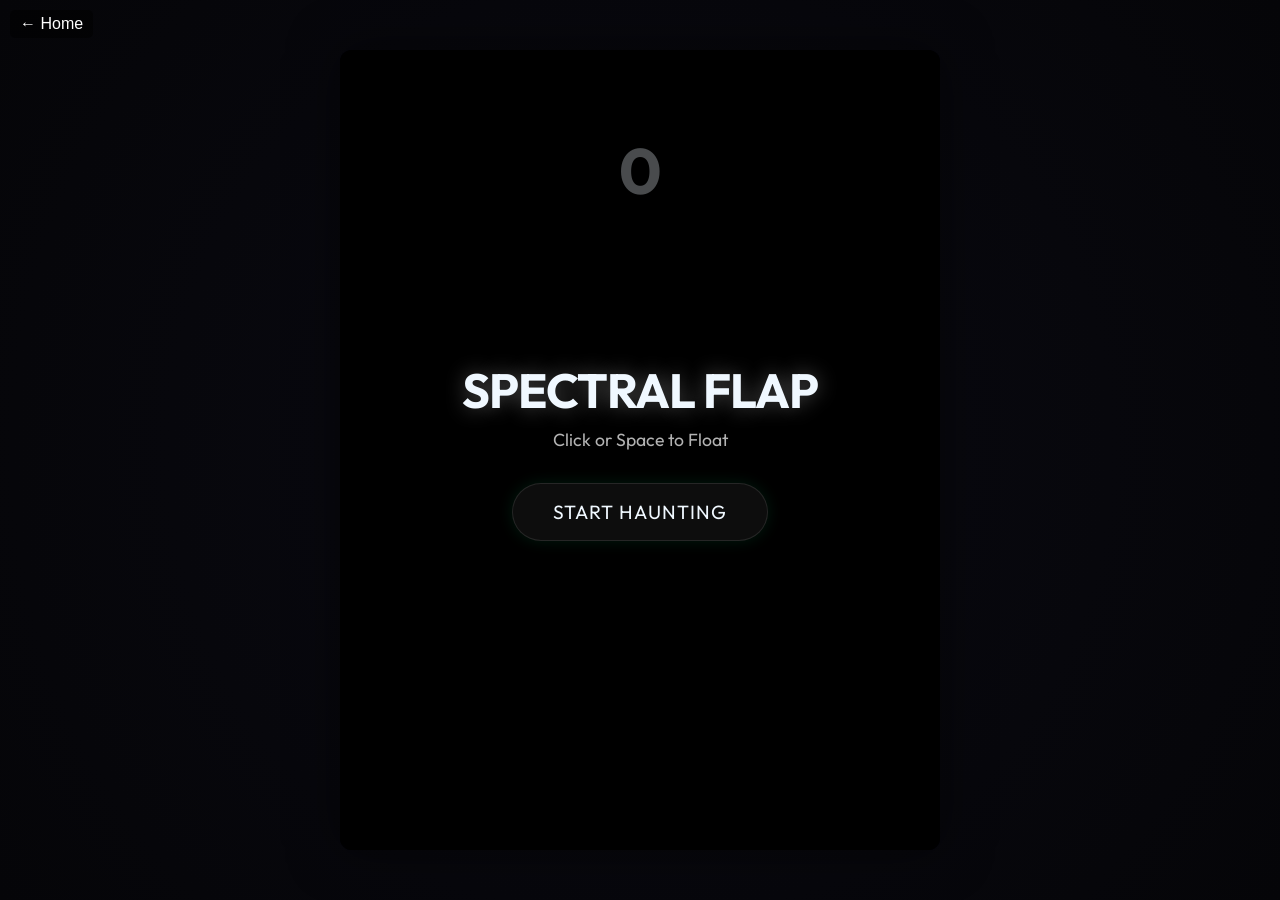
==== games/05-flappy-ghost/index.html @ 95ed0fba "Flappy Ghost: updated end of game screen to say “Game Over”" ====
<!DOCTYPE html>
<html lang="en">

<head>
    <meta charset="UTF-8">
    <meta name="viewport" content="width=device-width, initial-scale=1.0">
    <title>Spectral Flap | Procedural Ghost Game</title>
    <link rel="preconnect" href="https://fonts.googleapis.com">
    <link rel="preconnect" href="https://fonts.gstatic.com" crossorigin>
    <link href="https://fonts.googleapis.com/css2?family=Outfit:wght@300;500;700&display=swap" rel="stylesheet">
    <style>
        :root {
            --neon-green: #00ff88;
            --ghost-white: #f0f8ff;
            --bg-dark: #0a0a12;
            --bg-deep: #050508;
            --glass-bg: rgba(255, 255, 255, 0.05);
            --glass-border: rgba(255, 255, 255, 0.1);
        }

        * {
            margin: 0;
            padding: 0;
            box-sizing: border-box;
        }

        body {
            font-family: 'Outfit', sans-serif;
            background: radial-gradient(circle at center, var(--bg-dark) 0%, var(--bg-deep) 100%);
            color: var(--ghost-white);
            height: 100vh;
            width: 100vw;
            overflow: hidden;
            display: flex;
            justify-content: center;
            align-items: center;
            position: relative;
        }

        #game-container {
            position: relative;
            width: 100%;
            height: 100%;
            max-width: 600px;
            /* Constrain on large screens for better gameplay feel */
            max-height: 800px;
            box-shadow: 0 0 50px rgba(0, 0, 0, 0.5);
            border-radius: 12px;
            overflow: hidden;
            background: #000;
        }

        /* Mobile Responsive Adjustments */
        @media (max-width: 768px) {
            #game-container {
                max-width: 100%;
                max-height: 100%;
                border-radius: 0;
            }
        }

        canvas {
            display: block;
            width: 100%;
            height: 100%;
            touch-action: none;
            /* Critical for preventing default touch behaviors */
        }

        .ui-layer {
            position: absolute;
            top: 0;
            left: 0;
            width: 100%;
            height: 100%;
            pointer-events: none;
            display: flex;
            flex-direction: column;
            justify-content: center;
            align-items: center;
            transition: opacity 0.3s ease;
        }

        .ui-layer.hidden {
            opacity: 0;
            pointer-events: none;
        }

        .ui-layer.active {
            opacity: 1;
            pointer-events: auto;
            backdrop-filter: blur(4px);
            background: rgba(0, 0, 0, 0.4);
        }

        .ui-layer.hidden .btn {
            pointer-events: none;
        }

        h1 {
            font-size: 3rem;
            font-weight: 700;
            margin-bottom: 0.5rem;
            text-shadow: 0 0 20px rgba(255, 255, 255, 0.3);
            letter-spacing: -1px;
        }

        p {
            font-size: 1.1rem;
            color: rgba(255, 255, 255, 0.7);
            margin-bottom: 2rem;
        }

        .btn {
            background: var(--glass-bg);
            border: 1px solid var(--glass-border);
            color: var(--ghost-white);
            padding: 1rem 2.5rem;
            font-size: 1.2rem;
            border-radius: 50px;
            cursor: pointer;
            transition: all 0.3s ease;
            font-family: 'Outfit', sans-serif;
            text-transform: uppercase;
            letter-spacing: 1px;
            pointer-events: auto;
            backdrop-filter: blur(10px);
            box-shadow: 0 0 15px rgba(0, 255, 136, 0.1);
        }

        .btn:hover {
            background: rgba(0, 255, 136, 0.1);
            border-color: var(--neon-green);
            box-shadow: 0 0 25px rgba(0, 255, 136, 0.3);
            transform: translateY(-2px);
        }

        #score-display {
            position: absolute;
            top: 10%;
            width: 100%;
            text-align: center;
            font-size: 4rem;
            font-weight: 700;
            opacity: 0.3;
            pointer-events: none;
            z-index: 10;
        }

        #bg-particles {
            position: absolute;
            top: 0;
            left: 0;
            width: 100%;
            height: 100%;
            pointer-events: none;
            z-index: -1;
        }
    </style>
</head>

<body>
    <a href="../../index.html"
        style="position:fixed;top:10px;left:10px;z-index:9999;color:white;font-family:sans-serif;text-decoration:none;background:rgba(0,0,0,0.5);padding:5px 10px;border-radius:5px;">&larr;
        Home</a>

    <div id="game-container">
        <div id="score-display">0</div>
        <canvas id="gameCanvas"></canvas>

        <!-- Start Screen -->
        <div id="start-screen" class="ui-layer active">
            <h1>SPECTRAL FLAP</h1>
            <p>Click or Space to Float</p>
            <button class="btn" id="start-btn">Start Haunting</button>
        </div>

        <!-- Game Over Screen -->
        <div id="game-over-screen" class="ui-layer hidden">
            <h1>Game Over</h1>
            <p id="final-score">Score: 0</p>
            <p id="best-score">Best: 0</p>
            <button class="btn" id="restart-btn">Play Again</button>
        </div>
    </div>

    <script>
        /**
         * SPECTRAL FLAP
         * A procedural ghost flappy bird clone.
         */

        const canvas = document.getElementById('gameCanvas');
        const ctx = canvas.getContext('2d');
        const scoreDisplay = document.getElementById('score-display');
        const startScreen = document.getElementById('start-screen');
        const gameOverScreen = document.getElementById('game-over-screen');
        const finalScoreDisplay = document.getElementById('final-score');
        const bestScoreDisplay = document.getElementById('best-score');
        const startBtn = document.getElementById('start-btn');
        const restartBtn = document.getElementById('restart-btn');

        // Game State
        let frames = 0;
        let score = 0;
        let highScore = parseInt(localStorage.getItem('spectralFlapHighScore')) || 0;
        let gameRunning = false;
        let gameSpeed = 3;
        const gravity = 0.25;

        // Scaling
        let scaleRatio = 1;

        function resize() {
            const container = document.getElementById('game-container');
            canvas.width = container.clientWidth;
            canvas.height = container.clientHeight;
            // Adjust scale based on a reference width, e.g., 400px
            scaleRatio = canvas.width / 400;
        }
        window.addEventListener('resize', resize);
        resize();

        //Utilities        
        function random(min, max) {
            return Math.random() * (max - min) + min;
        }

        // --- AUDIO ---
        const SoundManager = {
            ctx: null,
            init: function () {
                if (!this.ctx) {
                    this.ctx = new (window.AudioContext || window.webkitAudioContext)();
                } else if (this.ctx.state === 'suspended') {
                    this.ctx.resume();
                }
            },
            playOscillator: function (type, startFreq, endFreq, duration, vol = 0.1) {
                if (!this.ctx) return;
                const osc = this.ctx.createOscillator();
                const gain = this.ctx.createGain();

                osc.type = type;
                osc.frequency.setValueAtTime(startFreq, this.ctx.currentTime);
                if (endFreq) {
                    osc.frequency.exponentialRampToValueAtTime(endFreq, this.ctx.currentTime + duration);
                }

                gain.gain.setValueAtTime(vol, this.ctx.currentTime);
                gain.gain.exponentialRampToValueAtTime(0.01, this.ctx.currentTime + duration);

                osc.connect(gain);
                gain.connect(this.ctx.destination);

                osc.start();
                osc.stop(this.ctx.currentTime + duration);
            },
            playJump: function () {
                // Short high pitch beep (sine)
                this.playOscillator('sine', 400, 600, 0.1, 0.1);
            },
            playCrash: function () {
                // Low pitch buzz (sawtooth)
                this.playOscillator('sawtooth', 100, 50, 0.3, 0.2);
            },
            playScore: function () {
                // Ding (sine, high freq)
                this.playOscillator('sine', 1000, null, 0.1, 0.05);
            }
        };

        // --- CLASSES ---

        class Ghost {
            constructor() {
                this.width = 30; // base size
                this.height = 30;
                this.x = 50; // Logical X
                // Initialize Logical Y. Center of screen in Logical units.
                this.y = (canvas.height / scaleRatio) / 2;
                this.velocity = 0; // Logical Velocity
                this.jumpStrength = -5.5; // Logical Jump Strength
                this.radius = 15;
                this.tailOffset = 0;
            }

            draw() {
                // Procedural Drawing
                const r = this.radius * scaleRatio;
                // Convert Logical coordinates to Screen Pixels for drawing
                const x = this.x * scaleRatio;
                const y = this.y * scaleRatio;

                ctx.save();
                ctx.translate(x, y);

                // Add slight rotation based on velocity
                const rotation = Math.min(Math.PI / 4, Math.max(-Math.PI / 4, (this.velocity * 0.1)));
                ctx.rotate(rotation);

                // Glow
                ctx.shadowBlur = 20 * scaleRatio;
                ctx.shadowColor = "rgba(255, 255, 255, 0.6)";
                ctx.fillStyle = "#f0f8ff";

                // Draw Head (Semi-circle)
                ctx.beginPath();
                ctx.arc(0, 0, r, Math.PI, 0);

                // Draw Body (downward)
                // We want the bottom to be wavy
                // Let's draw lines down to the bottom
                // length of body
                const bodyLength = r * 1.5;

                // Right side down
                ctx.lineTo(r, bodyLength);

                // Wavy bottom
                // We can use a sine wave to modulate the x points at the bottom
                const waveCount = 3;
                const waveHeight = 5 * scaleRatio;
                const waveWidth = (r * 2) / waveCount;

                this.tailOffset += 0.2; // animate the wave

                for (let i = 0; i < waveCount; i++) {
                    // Curves for the bottom "tentacles"
                    // control point 1, control point 2, end point
                    // This is a simple approximation of the classic ghost wave
                    let startX = r - (i * waveWidth);
                    let endX = r - ((i + 1) * waveWidth);

                    // Make the wave "move" by offsetting y with sin
                    let midX = (startX + endX) / 2;
                    let waveY = bodyLength + Math.sin(frames * 0.2 + i) * (3 * scaleRatio);

                    ctx.quadraticCurveTo(midX, waveY, endX, bodyLength);
                }

                // Left side up
                ctx.lineTo(-r, 0);
                ctx.fill();
                ctx.closePath();

                // Eyes
                ctx.shadowBlur = 0;
                ctx.fillStyle = "#0a0a12";

                // Blink logic
                let eyeHeight = 4 * scaleRatio;
                if (Math.random() < 0.01) eyeHeight = 0.5; // Blink occasionally

                ctx.beginPath();
                ctx.ellipse(r * 0.3, -r * 0.1, 3 * scaleRatio, eyeHeight, 0, 0, Math.PI * 2);
                ctx.fill();

                // Provide a little depth with the other eye just barely visible or distinct
                ctx.beginPath();
                ctx.ellipse(r * 0.7, -r * 0.1, 3 * scaleRatio, eyeHeight, 0, 0, Math.PI * 2); // shifted to look "forward"
                ctx.fill();

                ctx.restore();
            }

            update() {
                // Physics in Logical Units
                this.velocity += gravity;
                this.y += this.velocity;

                // Floor collision (Convert Logical Y to Pixels for comparison)
                if (this.y * scaleRatio + this.radius * scaleRatio > canvas.height) {
                    gameOver();
                }

                // Ceiling collision
                if (this.y < 0) {
                    this.y = 0;
                    this.velocity = 0;
                }
            }

            flap() {
                // Logical Jump
                this.velocity = this.jumpStrength;
            }
        }

        class Pipe {
            constructor() {
                this.spacing = 150 * scaleRatio; // Gap size
                this.topLength = random(canvas.height / 6, canvas.height - this.spacing - canvas.height / 6);
                this.bottomLength = canvas.height - this.spacing - this.topLength;
                this.x = canvas.width;
                this.width = 60 * scaleRatio;
                this.passed = false;
            }

            draw() {
                ctx.save();
                ctx.fillStyle = "rgba(0, 0, 0, 0.6)"; // semi-transparent interior
                ctx.strokeStyle = "#00ff88"; // Neon green
                ctx.lineWidth = 3;
                ctx.shadowBlur = 15;
                ctx.shadowColor = "#00ff88";

                // Top Pipe
                ctx.fillRect(this.x, 0, this.width, this.topLength);
                ctx.strokeRect(this.x, 0, this.width, this.topLength);

                // Bottom Pipe
                const bottomY = canvas.height - this.bottomLength;
                ctx.fillRect(this.x, bottomY, this.width, this.bottomLength);
                ctx.strokeRect(this.x, bottomY, this.width, this.bottomLength);

                // Add detail: inner glow or line to make it look "techy"
                ctx.beginPath();
                ctx.moveTo(this.x + this.width / 2, 0);
                ctx.lineTo(this.x + this.width / 2, this.topLength);

                ctx.moveTo(this.x + this.width / 2, bottomY);
                ctx.lineTo(this.x + this.width / 2, canvas.height);
                ctx.strokeStyle = "rgba(0, 255, 136, 0.3)";
                ctx.lineWidth = 1;
                ctx.stroke();

                ctx.restore();
            }

            update() {
                this.x -= gameSpeed * scaleRatio;

                // Collision Detection
                // Check X bounds
                let ghostLeft = ghost.x * scaleRatio - (ghost.radius * scaleRatio);
                let ghostRight = ghost.x * scaleRatio + (ghost.radius * scaleRatio);

                // Simple AABB collision is tricky with rotation, but circle-rect is decent
                // For simplicity in a jam/demo style: treat ghost as a small rect in the center
                const hitBoxMargin = 5 * scaleRatio;
                const gX = (ghost.x * scaleRatio) - (ghost.radius * scaleRatio) + hitBoxMargin;
                const gY = (ghost.y * scaleRatio) - (ghost.radius * scaleRatio) + hitBoxMargin;
                const gW = (ghost.radius * 2 * scaleRatio) - (hitBoxMargin * 2);
                const gH = (ghost.radius * 2 * scaleRatio) - (hitBoxMargin * 2);

                if (
                    gX < this.x + this.width &&
                    gX + gW > this.x
                ) {
                    // Inside horizontal pipe area
                    if (
                        gY < this.topLength ||
                        gY + gH > canvas.height - this.bottomLength
                    ) {
                        gameOver();
                        return; // Stop update if died
                    }
                }

                if (!gameRunning) return; // Stop if game ended by another pipe or event

                // Score update
                if (!this.passed && this.x + this.width < ghost.x * scaleRatio) {
                    score++;
                    SoundManager.playScore(); // Play score sound
                    scoreDisplay.innerText = score;
                    this.passed = true;
                    // Speed up slightly
                    if (score % 5 === 0) gameSpeed += 0.2;
                }
            }
        }

        // --- PARTICLES ---
        const particles = [];
        class Particle {
            constructor(x, y) {
                this.x = x;
                this.y = y;
                this.size = random(2, 5) * scaleRatio;
                this.speedX = random(-1, 0.5); // drift left mostly
                this.speedY = random(-1, 1);
                this.alpha = 1;
            }
            update() {
                this.x += this.speedX;
                this.y += this.speedY;
                this.alpha -= 0.02;
            }
            draw() {
                ctx.save();
                ctx.globalAlpha = this.alpha;
                ctx.fillStyle = "#fff";
                ctx.beginPath();
                ctx.arc(this.x, this.y, this.size, 0, Math.PI * 2);
                ctx.fill();
                ctx.restore();
            }
        }

        // --- GLOBAL VARIABLES ---
        let ghost;
        let pipes = [];
        let animationId;

        // --- CORE FUNCTIONS ---

        function init() {
            ghost = new Ghost();
            pipes = [];
            score = 0;
            frames = 0;
            gameSpeed = 3;
            scoreDisplay.innerText = score;
        }

        function animate() {
            if (!gameRunning) return;

            ctx.clearRect(0, 0, canvas.width, canvas.height);

            // Handle Pipes
            if (frames % 120 === 0) { // New pipe every ~2 seconds (at 60fps)
                pipes.push(new Pipe());
            }

            // Remove off-screen pipes
            if (pipes.length > 0 && pipes[0].x + pipes[0].width < 0) {
                pipes.shift();
            }

            pipes.forEach(pipe => {
                pipe.update();
                pipe.draw();
            });

            // Particles
            // Emit trail
            if (frames % 5 === 0) {
                particles.push(new Particle(ghost.x * scaleRatio, ghost.y * scaleRatio));
            }
            for (let i = particles.length - 1; i >= 0; i--) {
                particles[i].update();
                particles[i].draw();
                if (particles[i].alpha <= 0) particles.splice(i, 1);
            }

            // Handle Ghost
            ghost.update();
            ghost.draw();

            frames++;
            animationId = requestAnimationFrame(animate);
        }

        function startGame() {
            SoundManager.init(); // Initialize audio on user interaction
            init();
            gameRunning = true;
            startScreen.classList.remove('active');
            startScreen.classList.add('hidden');
            gameOverScreen.classList.remove('active');
            gameOverScreen.classList.add('hidden');
            animate();
        }

        function gameOver() {
            SoundManager.playCrash(); // Play crash sound
            gameRunning = false;
            cancelAnimationFrame(animationId);

            // Update High Score
            if (score > highScore) {
                highScore = score;
                localStorage.setItem('spectralFlapHighScore', highScore);
            }

            finalScoreDisplay.innerText = `Score: ${score}`;
            bestScoreDisplay.innerText = `Best: ${highScore}`;
            scoreDisplay.innerText = ''; // Hide main score during game over
            gameOverScreen.classList.remove('hidden');
            gameOverScreen.classList.add('active');
        }

        // --- CONTROLS ---

        function jump() {
            if (gameRunning) {
                SoundManager.playJump(); // Play jump sound
                ghost.flap();
                // Burst particles
                for (let i = 0; i < 5; i++) {
                    particles.push(new Particle(ghost.x * scaleRatio, ghost.y * scaleRatio));
                }
            }
        }

        window.addEventListener('keydown', (e) => {
            if (e.code === 'Space') {
                if (!gameRunning && startScreen.classList.contains('active')) {
                    startGame();
                } else if (!gameRunning && gameOverScreen.classList.contains('active')) {
                    startGame();
                } else {
                    jump();
                }
            }
        });

        canvas.addEventListener('mousedown', (e) => {
            jump();
        });

        // Touch support for mobile
        // Touch support for mobile - Bind to window to catch touches everywhere
        window.addEventListener('touchstart', (e) => {
            e.preventDefault(); // prevent scrolling

            // Logic to handle start/restart on touch as well
            if (!gameRunning && startScreen.classList.contains('active')) {
                startGame();
            } else if (!gameRunning && gameOverScreen.classList.contains('active')) {
                startGame();
            } else {
                jump();
            }
        }, { passive: false });

        startBtn.addEventListener('click', startGame);
        restartBtn.addEventListener('click', startGame);

        // Initial paint
        resize();

    </script>
</body>

</html>
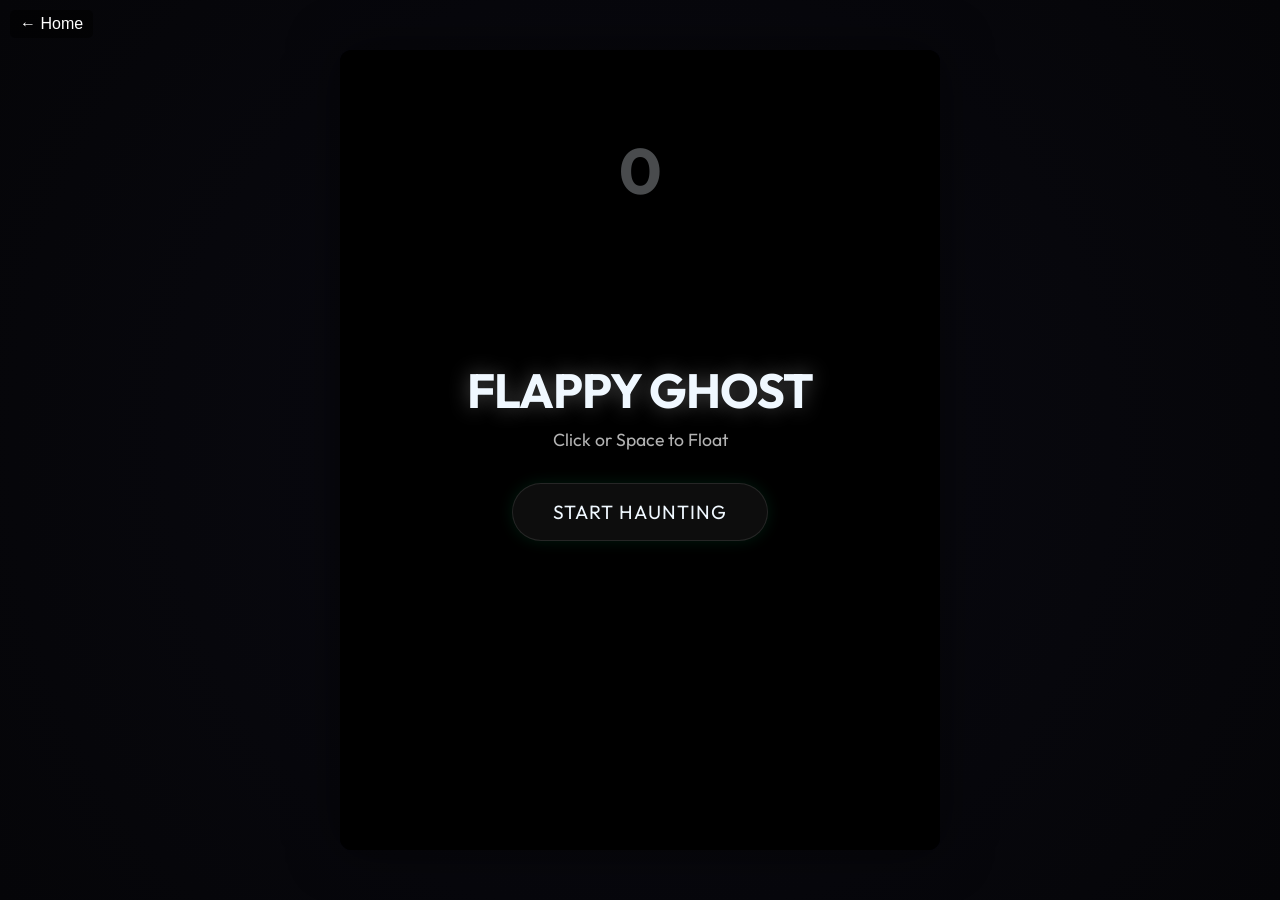
==== commit 47427690: "Flappy Ghost: renamed "Spectral Flap" to "Flappy Ghost" across title, UI, and references" ====
--- a/games/05-flappy-ghost/index.html
+++ b/games/05-flappy-ghost/index.html
@@ -4,7 +4,7 @@
 <head>
     <meta charset="UTF-8">
     <meta name="viewport" content="width=device-width, initial-scale=1.0">
-    <title>Spectral Flap | Procedural Ghost Game</title>
+    <title>Flappy Ghost | Procedural Ghost Game</title>
     <link rel="preconnect" href="https://fonts.googleapis.com">
     <link rel="preconnect" href="https://fonts.gstatic.com" crossorigin>
     <link href="https://fonts.googleapis.com/css2?family=Outfit:wght@300;500;700&display=swap" rel="stylesheet">
@@ -147,20 +147,15 @@
             z-index: 10;
         }
 
-        #bg-particles {
-            position: absolute;
-            top: 0;
-            left: 0;
-            width: 100%;
-            height: 100%;
-            pointer-events: none;
-            z-index: -1;
+        #home-link {
+            z-index: 1;
+            position: relative;
         }
     </style>
 </head>
 
 <body>
-    <a href="../../index.html"
+    <a href="../../index.html" id="home-link"
         style="position:fixed;top:10px;left:10px;z-index:9999;color:white;font-family:sans-serif;text-decoration:none;background:rgba(0,0,0,0.5);padding:5px 10px;border-radius:5px;">&larr;
         Home</a>
 
@@ -170,8 +165,8 @@
 
         <!-- Start Screen -->
         <div id="start-screen" class="ui-layer active">
-            <h1>SPECTRAL FLAP</h1>
-            <p>Click or Space to Float</p>
+            <h1>FLAPPY GHOST</h1>
+            <p id="instruction-text">Click or Space to Float</p>
             <button class="btn" id="start-btn">Start Haunting</button>
         </div>
 
@@ -186,7 +181,7 @@
 
     <script>
         /**
-         * SPECTRAL FLAP
+         * FLAPPY GHOST
          * A procedural ghost flappy bird clone.
          */
 
@@ -218,10 +213,22 @@
             // Adjust scale based on a reference width, e.g., 400px
             scaleRatio = canvas.width / 400;
         }
-        window.addEventListener('resize', resize);
+        addEventListener('resize', resize);
         resize();
 
-        //Utilities        
+        function updatePlatformText() {
+            const instructions = document.getElementById('instruction-text');
+            const isMobile = /Android|webOS|iPhone|iPad|iPod|BlackBerry|Opera Mini/i.test(navigator.userAgent) || (innerWidth <= 768 && (('ontouchstart' in window) || navigator.maxTouchPoints > 0));
+
+            if (isMobile) {
+                instructions.innerText = "Tap to Float";
+            } else {
+                instructions.innerText = "Click or Space to Float";
+            }
+        }
+        updatePlatformText();
+
+        //Utilities
         function random(min, max) {
             return Math.random() * (max - min) + min;
         }
@@ -231,7 +238,7 @@
             ctx: null,
             init: function () {
                 if (!this.ctx) {
-                    this.ctx = new (window.AudioContext || window.webkitAudioContext)();
+                    this.ctx = new (AudioContext || webkitAudioContext)();
                 } else if (this.ctx.state === 'suspended') {
                     this.ctx.resume();
                 }
@@ -596,7 +603,7 @@
             }
         }
 
-        window.addEventListener('keydown', (e) => {
+        addEventListener('keydown', (e) => {
             if (e.code === 'Space') {
                 if (!gameRunning && startScreen.classList.contains('active')) {
                     startGame();
@@ -614,7 +621,12 @@
 
         // Touch support for mobile
         // Touch support for mobile - Bind to window to catch touches everywhere
-        window.addEventListener('touchstart', (e) => {
+        addEventListener('touchstart', (e) => {
+            // Check if touching the home link
+            if (e.target.closest('#home-link')) {
+                return; // Allow default link behavior
+            }
+
             e.preventDefault(); // prevent scrolling
 
             // Logic to handle start/restart on touch as well
